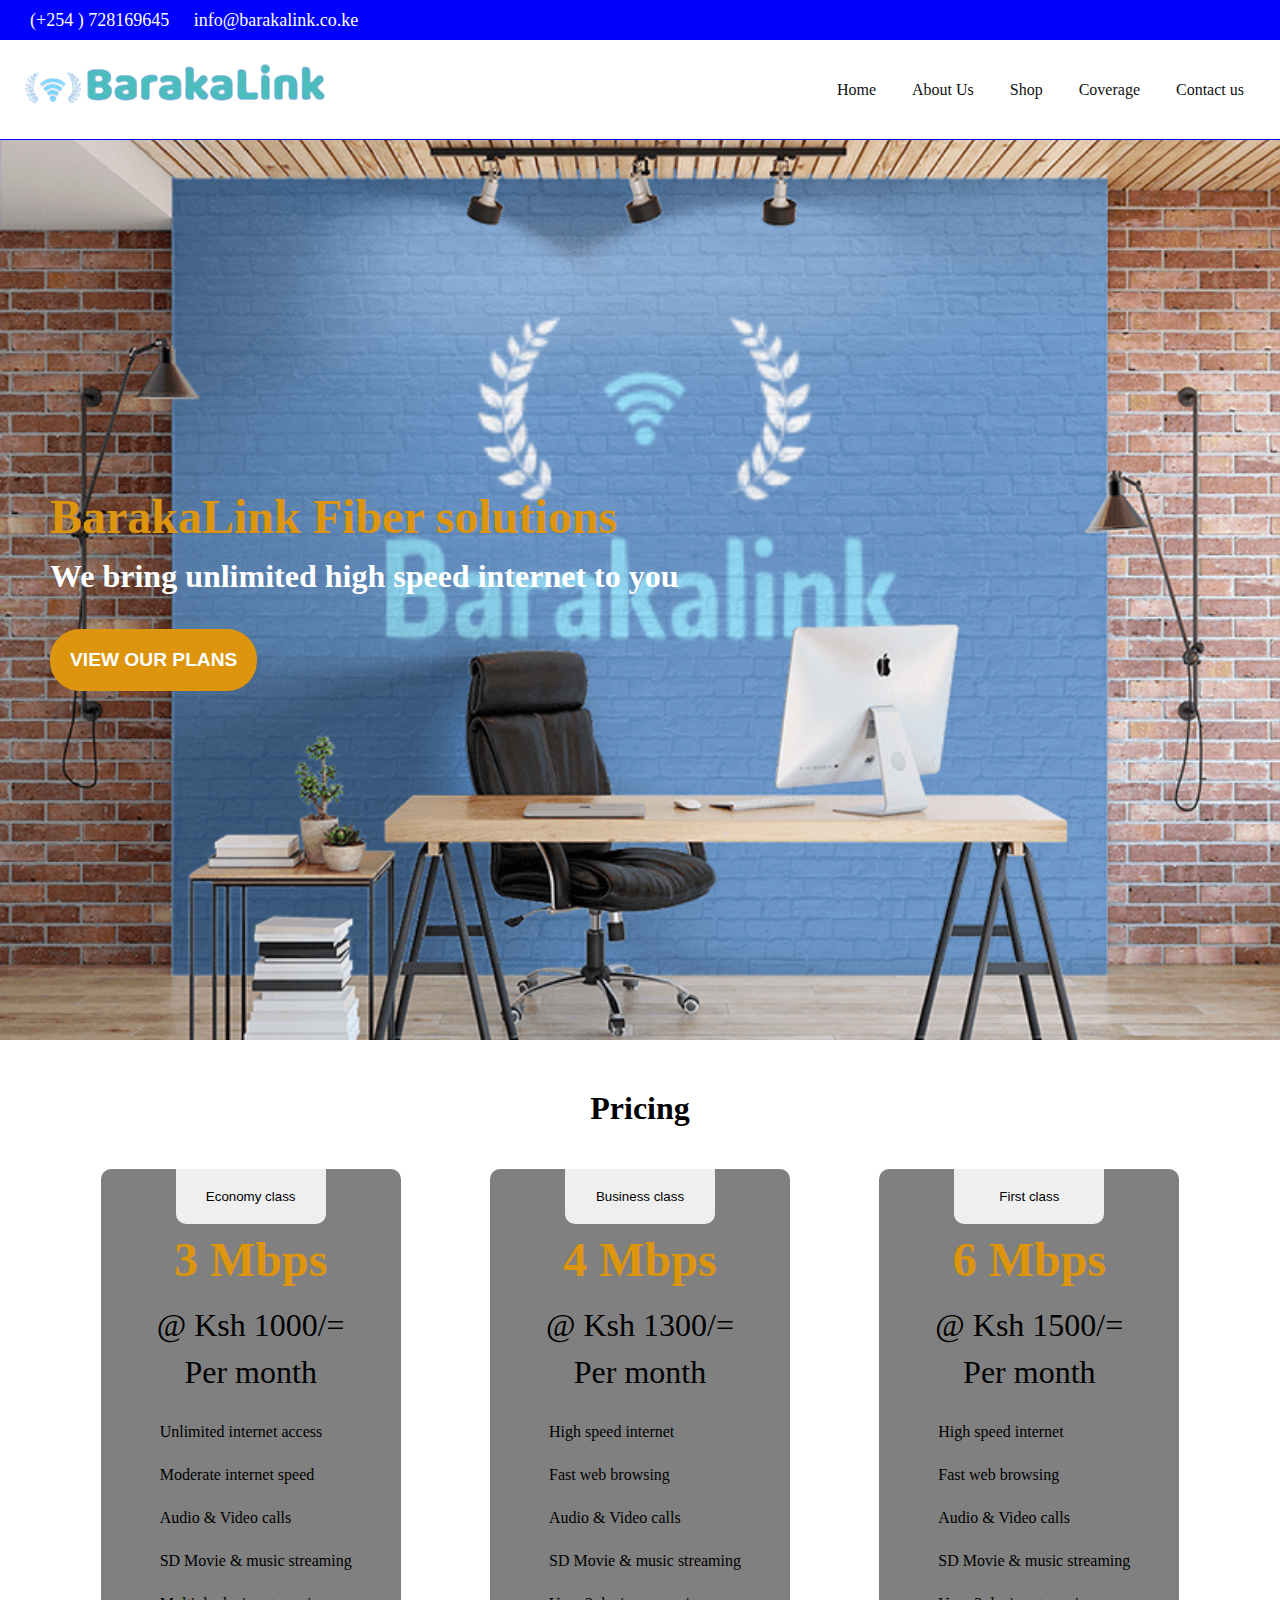
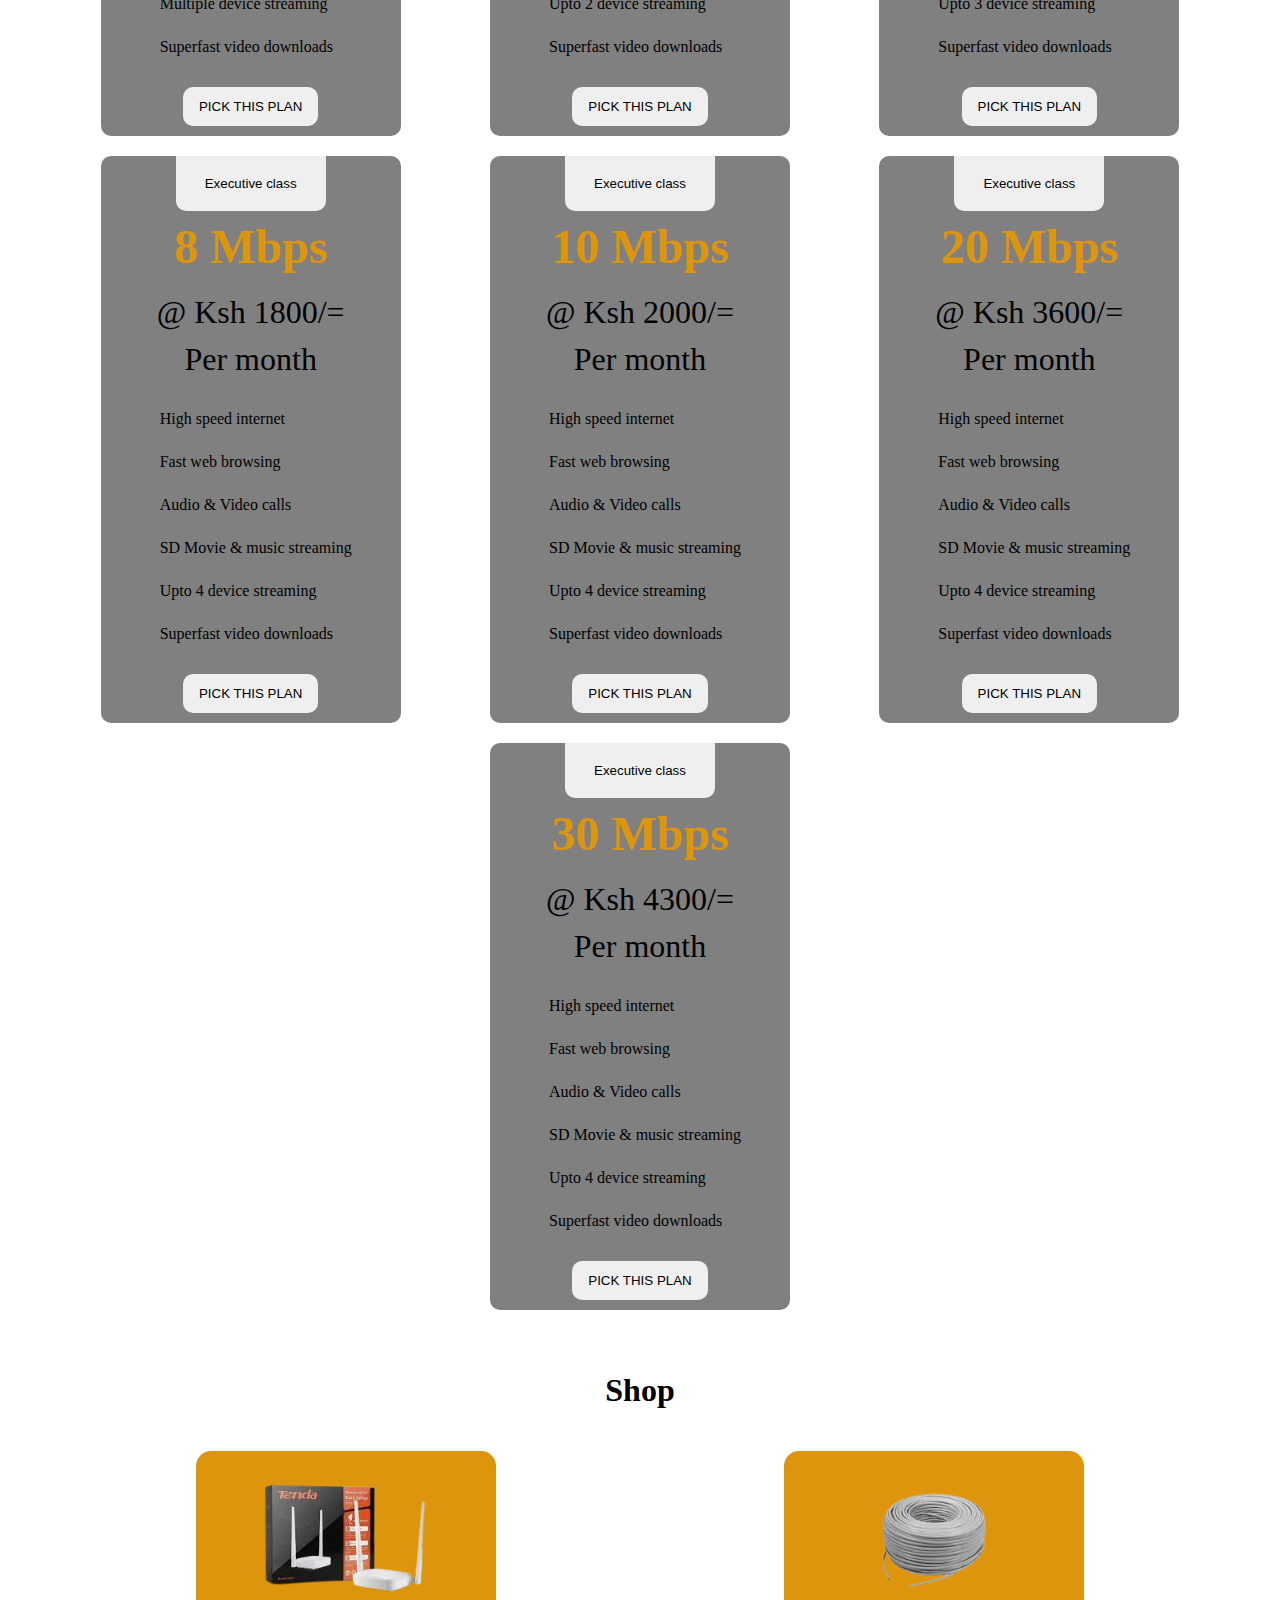
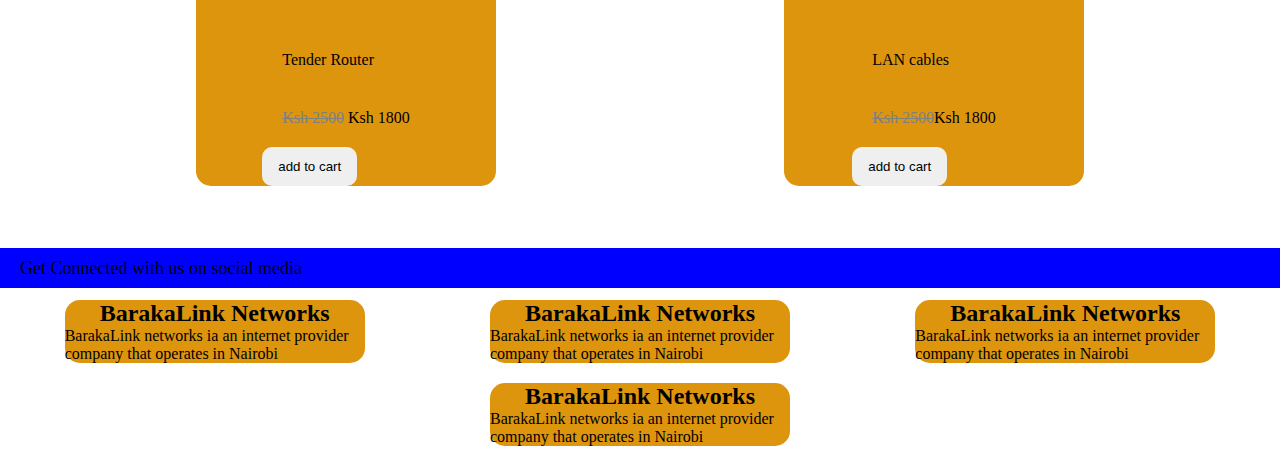
==== index.html @ 6cf46fde "homepage design" ====
<!DOCTYPE html>
<html>
<head>
	<meta charset="UTF-8">
	<meta name="viewport" content="width=device-width, initial-scale=1.0">
	<title>Home BarakaLink Networks ltd</title>
	<link rel="stylesheet" type="text/css" href="styles.css">
<link rel="stylesheet" href="https://cdnjs.cloudflare.com/ajax/libs/font-awesome/6.5.1/css/all.min.css" integrity="sha512-DTOQO9RWCH3ppGqcWaEA1BIZOC6xxalwEsw9c2QQeAIftl+Vegovlnee1c9QX4TctnWMn13TZye+giMm8e2LwA==" crossorigin="anonymous" referrerpolicy="no-referrer" />

<body>
	<div class="top-navbar">
		<div class="top-contact">
			<a href="#"><i class="fa-solid fa-phone"></i>  (+254 ) 728169645</a> 
			<a href="#"><i class="fa-regular fa-envelope"></i>  info@barakalink.co.ke</a>
		</div>
		<div class="top-social">
			<a href="#"><i class="fa-brands fa-facebook"></i></a> 
			<a href="#"><i class="fa-brands fa-tiktok"></i></a>
			<a href="#"><i class="fa-brands fa-x-twitter"></i></a>
		</div>
	</div>

	<div class="navbar">
		<div class="logo">
			<img src="images/logo.png" alt="logo">
		</div>

		<div class="nav-links">
			<a href="#">Home</a>
			<a href="#">About Us</a>
			<a href="#">Shop</a>
			<a href="#">Coverage</a>
			<a href="#">Contact us</a>
		</div>
		
	</div>

	<div class="header">
		<h1>BarakaLink Fiber solutions</h1>
		<h2>We bring unlimited high speed internet to you</h2>

		<button>VIEW OUR PLANS</button>
	</div>

<div class="pricing section">


		<h1>Pricing</h1>
	<div class="packages">
		<div class="package-card">
			<button class="price-button">Economy class</button>
			<div class="mbps">
				<h1>3 Mbps</h1>
				<p>@ Ksh 1000/=</p>
				<p>Per month</p>
			</div>
			<div class="description">
				<ul>
					<li><i class="fa-solid fa-check"></i> Unlimited internet access</li>
					<li><i class="fa-solid fa-check"></i> Moderate internet speed</li>
					<li><i class="fa-solid fa-check"></i> Audio & Video calls</li>
					<li><i class="fa-solid fa-check"></i> SD Movie & music streaming</li>
					<li><i class="fa-solid fa-xmark"></i> Multiple device streaming</li>
					<li><i class="fa-solid fa-xmark"></i> Superfast video downloads</li>
				</ul>
			</div>
			<button class="pick-plan">PICK THIS PLAN</button>
		</div>

		<div class="package-card">
			<button class="price-button">Business class</button>
			<div class="mbps">
				<h1>4 Mbps</h1>
				<p>@ Ksh 1300/=</p>
				<p>Per month</p>
			</div>
			<div class="description">
				<ul>
					<li><i class="fa-solid fa-check"></i> High speed internet</li>
					<li><i class="fa-solid fa-check"></i> Fast web browsing</li>
					<li><i class="fa-solid fa-check"></i> Audio & Video calls</li>
					<li><i class="fa-solid fa-check"></i> SD Movie & music streaming</li>
					<li><i class="fa-solid fa-check"></i> Upto 2 device streaming</li>
					<li><i class="fa-solid fa-check"></i> Superfast video downloads</li>
				</ul>
			</div>
			<button class="pick-plan">PICK THIS PLAN</button>
		</div>

		<div class="package-card">
			<button class="price-button">First class</button>
			<div class="mbps">
				<h1>6 Mbps</h1>
				<p>@ Ksh 1500/=</p>
				<p>Per month</p>
			</div>
			<div class="description">
				<ul>
					<li><i class="fa-solid fa-check"></i> High speed internet</li>
					<li><i class="fa-solid fa-check"></i> Fast web browsing</li>
					<li><i class="fa-solid fa-check"></i> Audio & Video calls</li>
					<li><i class="fa-solid fa-check"></i> SD Movie & music streaming</li>
					<li><i class="fa-solid fa-check"></i> Upto 3 device streaming</li>
					<li><i class="fa-solid fa-check"></i> Superfast video downloads</li>
				</ul>
			</div>
			<button class="pick-plan">PICK THIS PLAN</button>
		</div>

		<div class="package-card">
			<button class="price-button">Executive class</button>
			<div class="mbps">
				<h1>8 Mbps</h1>
				<p>@ Ksh 1800/=</p>
				<p>Per month</p>
			</div>
			<div class="description">
				<ul>
					<li><i class="fa-solid fa-check"></i> High speed internet</li>
					<li><i class="fa-solid fa-check"></i> Fast web browsing</li>
					<li><i class="fa-solid fa-check"></i> Audio & Video calls</li>
					<li><i class="fa-solid fa-check"></i> SD Movie & music streaming</li>
					<li><i class="fa-solid fa-check"></i> Upto 4 device streaming</li>
					<li><i class="fa-solid fa-check"></i> Superfast video downloads</li>
				</ul>
			</div>
			<button class="pick-plan">PICK THIS PLAN</button>
		</div>

		<div class="package-card">
			<button class="price-button">Executive class</button>
			<div class="mbps">
				<h1>10 Mbps</h1>
				<p>@ Ksh 2000/=</p>
				<p>Per month</p>
			</div>
			<div class="description">
				<ul>
					<li><i class="fa-solid fa-check"></i> High speed internet</li>
					<li><i class="fa-solid fa-check"></i> Fast web browsing</li>
					<li><i class="fa-solid fa-check"></i> Audio & Video calls</li>
					<li><i class="fa-solid fa-check"></i> SD Movie & music streaming</li>
					<li><i class="fa-solid fa-check"></i> Upto 4 device streaming</li>
					<li><i class="fa-solid fa-check"></i> Superfast video downloads</li>
				</ul>
			</div>
			<button class="pick-plan">PICK THIS PLAN</button>
		</div>
		<div class="package-card">
			<button class="price-button">Executive class</button>
			<div class="mbps">
				<h1>20 Mbps</h1>
				<p>@ Ksh 3600/=</p>
				<p>Per month</p>
			</div>
			<div class="description">
				<ul>
					<li><i class="fa-solid fa-check"></i> High speed internet</li>
					<li><i class="fa-solid fa-check"></i> Fast web browsing</li>
					<li><i class="fa-solid fa-check"></i> Audio & Video calls</li>
					<li><i class="fa-solid fa-check"></i> SD Movie & music streaming</li>
					<li><i class="fa-solid fa-check"></i> Upto 4 device streaming</li>
					<li><i class="fa-solid fa-check"></i> Superfast video downloads</li>
				</ul>
			</div>
			<button class="pick-plan">PICK THIS PLAN</button>
		</div>
		<div class="package-card">
			<button class="price-button">Executive class</button>
			<div class="mbps">
				<h1>30 Mbps</h1>
				<p>@ Ksh 4300/=</p>
				<p>Per month</p>
			</div>
			<div class="description">
				<ul>
					<li><i class="fa-solid fa-check"></i> High speed internet</li>
					<li><i class="fa-solid fa-check"></i> Fast web browsing</li>
					<li><i class="fa-solid fa-check"></i> Audio & Video calls</li>
					<li><i class="fa-solid fa-check"></i> SD Movie & music streaming</li>
					<li><i class="fa-solid fa-check"></i> Upto 4 device streaming</li>
					<li><i class="fa-solid fa-check"></i> Superfast video downloads</li>
				</ul>
			</div>
			<button class="pick-plan">PICK THIS PLAN</button>
		</div>
		

	</div>
</div>



<div class="section">
	<h1>Shop</h1>

	<div class="store">
		
		<div class="store-card">
			<img src="images/tender.png" alt="router">
			<div class="description">
				<p>Tender Router</p>
				<p><del>Ksh 2500</del>  Ksh 1800</p>
				<button>add to cart</button>
			</div>
		</div>
		
		<div class="store-card">
			<img src="images/cables.png" alt="router">
			<div class="description">
				<p>LAN cables</p>
				<p><del>Ksh 2500</del>Ksh 1800</p>
				<button>add to cart</button>
			</div>
		</div>
		
		
	</div>
</div>
	
	<footer>
		<div class="top-navbar">
			<div class="top-contact">
				<p>Get Connected with us on social media</p>
				
			</div>
			<div class="top-social">
				<a href="#"><i class="fa-brands fa-facebook"></i></a> 
				<a href="#"><i class="fa-brands fa-tiktok"></i></a>
				<a href="#"><i class="fa-brands fa-x-twitter"></i></a>
			</div>
		</div>

		<div class="footer-content">
			<div class="footer-items">
				<h2>BarakaLink Networks</h2>
				<p>BarakaLink networks ia an internet provider company that operates in Nairobi</p>
			</div>
			<div class="footer-items">
				<h2>BarakaLink Networks</h2>
				<p>BarakaLink networks ia an internet provider company that operates in Nairobi</p>
			</div>
			<div class="footer-items">
				<h2>BarakaLink Networks</h2>
				<p>BarakaLink networks ia an internet provider company that operates in Nairobi</p>
			</div>
			<div class="footer-items">
				<h2>BarakaLink Networks</h2>
				<p>BarakaLink networks ia an internet provider company that operates in Nairobi</p>
			</div>
		</div>
	</footer>
</body>
</html>
---- styles.css ----
*{
	padding: 0;
	margin: 0;
	box-sizing: border-box;
}
:root {
	--primary-color: blue;
	--secondary-color: rgb(221, 149, 14);
	--white-color: #fff;
	--gray-color: gray;
	--black-color: #111;
}
.body{
	background-color: var(--white-color);
	color: var(--black-color);
	width: 100vw;
	height: 100vh;
}
ul li{
	list-style: none;
}
a{
	text-decoration: none;
}
.top-navbar{
	height: 40px;
	display: flex;
	justify-content: space-between;
	align-content: center;
	flex-flow: row wrap;
	background-color: var(--primary-color);
	padding: 16px 20px;
	font-size: 18px;
}
.top-navbar .top-contact a, .top-navbar .top-social a{
	color: #fff;
	padding: 12px 10px;
	text-decoration: none;

}
.navbar{
	display: flex;
	justify-content: space-between;
	align-items: center;
	flex-flow: row wrap;
	height: 100px;
	padding: 16px 20px;
	border-bottom: 1px solid var(--primary-color);
}

.navbar a{
	text-decoration: none;
	padding: 12px 16px;
	color: #111;
}
.navbar a:hover{
	color: blue;
}

.header{
	height: 100vh;
	background-image: url('images/meet.png');
	background-position: center;
	background-repeat: no-repeat;
	background-size: cover;
	background-color: blue;
	display: flex;
	flex-direction: column;
	gap: 14px;
	padding: 50px;
	justify-content: center;
}
.header h1{
	color: var(--secondary-color);
	font-size: 3em;
}
.header h2{
	color: var(--white-color);
	font-size: 2em;
	padding-bottom: 20px; 
}
.header button{
	border: none;
	background-color: var(--secondary-color);
	padding: 20px;
	border-radius: 30px;
	font-size: 1.2em;
	font-weight: bold;
	color: var(--white-color);
	cursor: pointer;
	width: fit-content;
}
.section{
	margin: 50px;
}
.section h1{
	text-align: center;
	padding-bottom: 30px;
}
.packages{
	display: flex;
	justify-content: space-around;
	align-items: center;
	gap:20px;
	padding: 12px 16px;
	flex-flow: row wrap;
}
.package-card{
	width: 300px;
	height: auto;
	background-color: gray;
	display: flex;
	flex-direction: column;
	align-items: center;
	justify-content: space-between;
	padding-bottom: 10px;
	align-self: stretch;
	border-radius: 10px;
	
}
.package-card button.price-button{
	border: none;
	padding: 20px;
	width: 150px;
	border-bottom-left-radius: 10px;
	border-bottom-right-radius: 10px;
}
.package-card .mbps{
	padding: 8px 10px;
	text-align: center;
}
.package-card .mbps h1{
	font-size: 3em;
	padding-bottom: 20px;
	color: var(--secondary-color);
}
.package-card .mbps p{
	font-size: 2em;
	padding-bottom: 10px;
}
.package-card .description{
	padding: 10px 12px;
}
.package-card .description li{
	padding-bottom: 20px;
}
.package-card .description li i{
	padding-right: 10px;
	color: green;
	font-weight: bold;
	font-size: 20px;
}
.package-card .description li i.fa-xmark{
	color:red;
}
.package-card button.pick-plan{
	border: none;
	border-radius: 10px;
	padding: 12px 16px;
	cursor: pointer;
}
.store{ 
	display: flex;
	align-items: center;
	justify-content: space-around;
	flex-wrap: wrap;
	gap: 20px;
	padding: 12px;
}

.store-card{ 
display: flex;
	flex-direction: column;
	align-items: center;
	justify-content: space-between;
	height: auto;
	align-self: stretch;
	width: 300px;
	background-color: var(--secondary-color);
	border-radius: 15px;
}
.footer-items{
	display: flex;
	flex-direction: column;
	align-items: center;
	justify-content: space-between;
	height: auto;
	align-self: stretch;
	width: 300px;
	background-color: var(--secondary-color);
	border-radius: 15px;
}
.store-card img{
	height: 180px;
	width: 300px;
	object-fit: contain;
	border-top-left-radius: 15px;
	border-top-right-radius: 15px;
}
.store-card button{
	border: none;
	padding: 12px 16px;
	cursor: pointer;
	border-radius: 10px;
}
.store-card p{
	padding: 20px;
}
.store-card del{
	color: var(--gray-color);
}
.footer-content{
	display: flex;
	align-items: center;
	justify-content: space-around;
	flex-wrap: wrap;
	gap: 20px;
	padding: 12px;
}
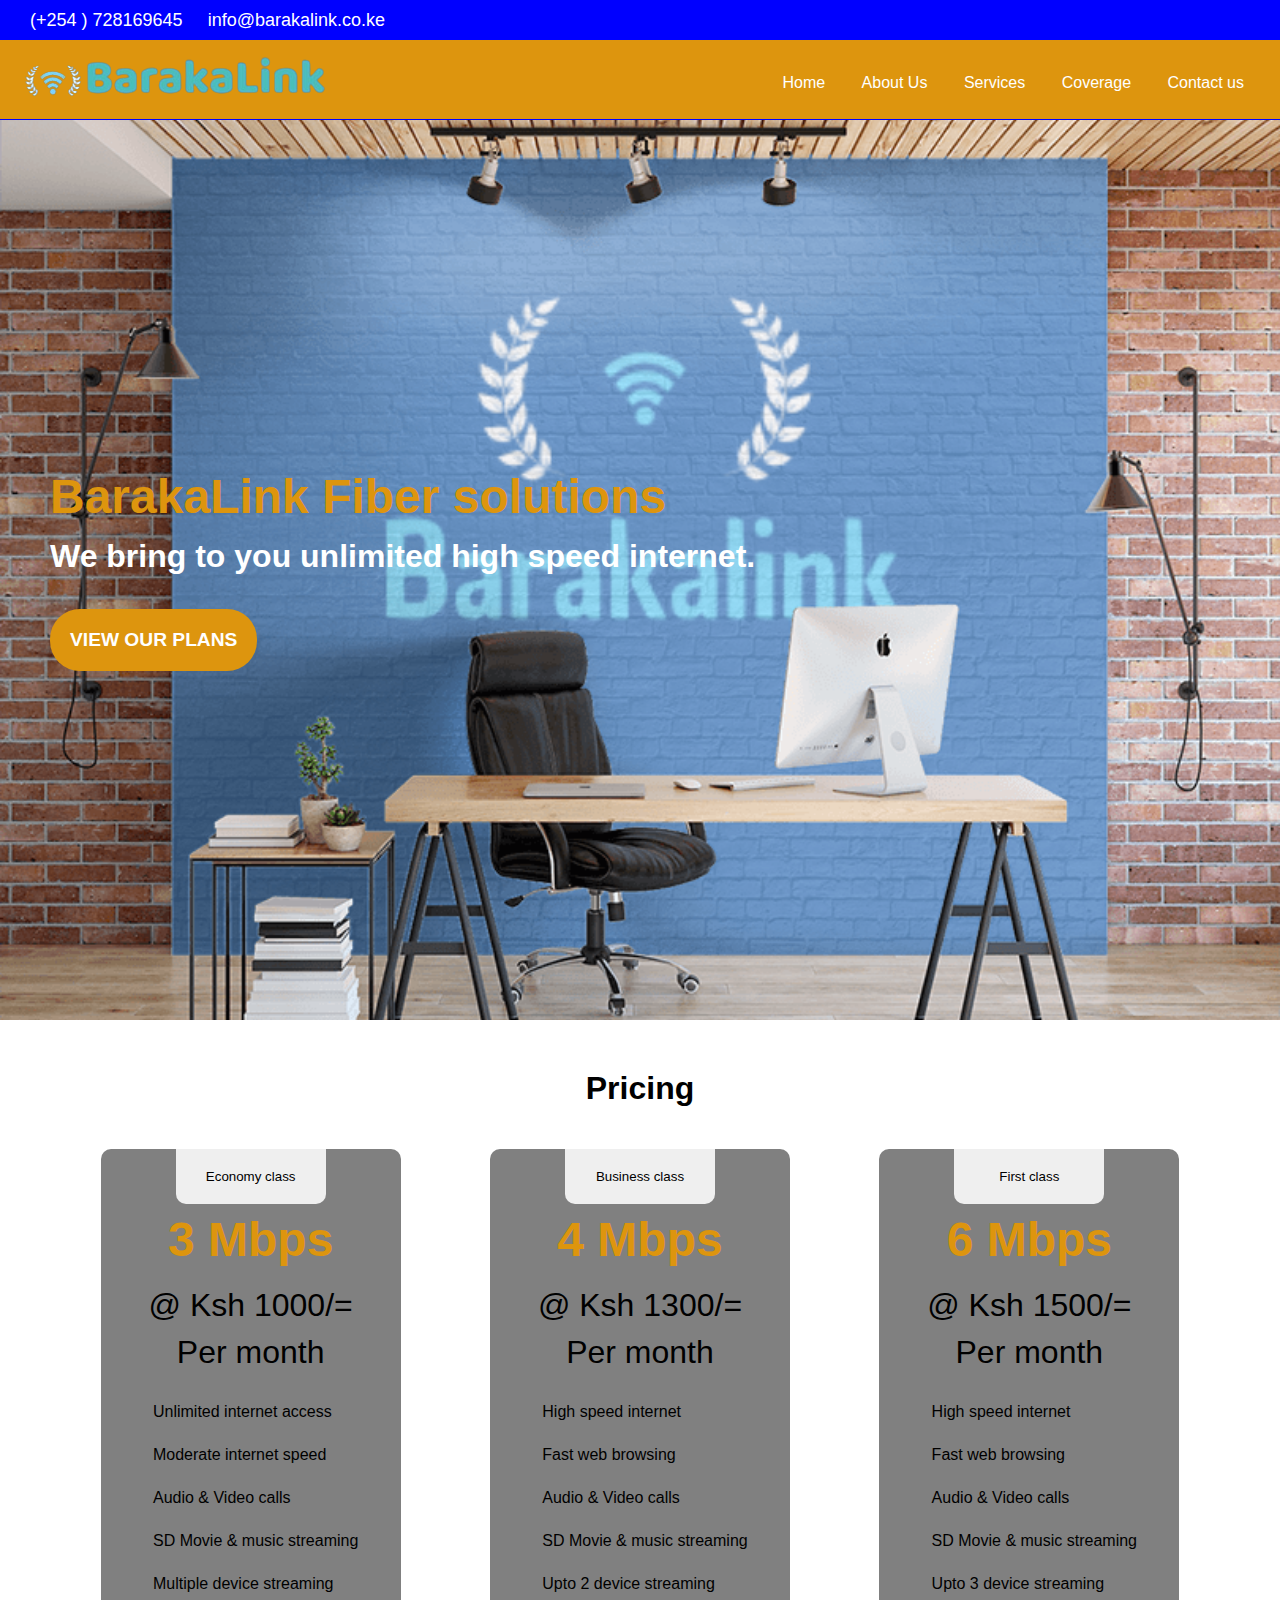
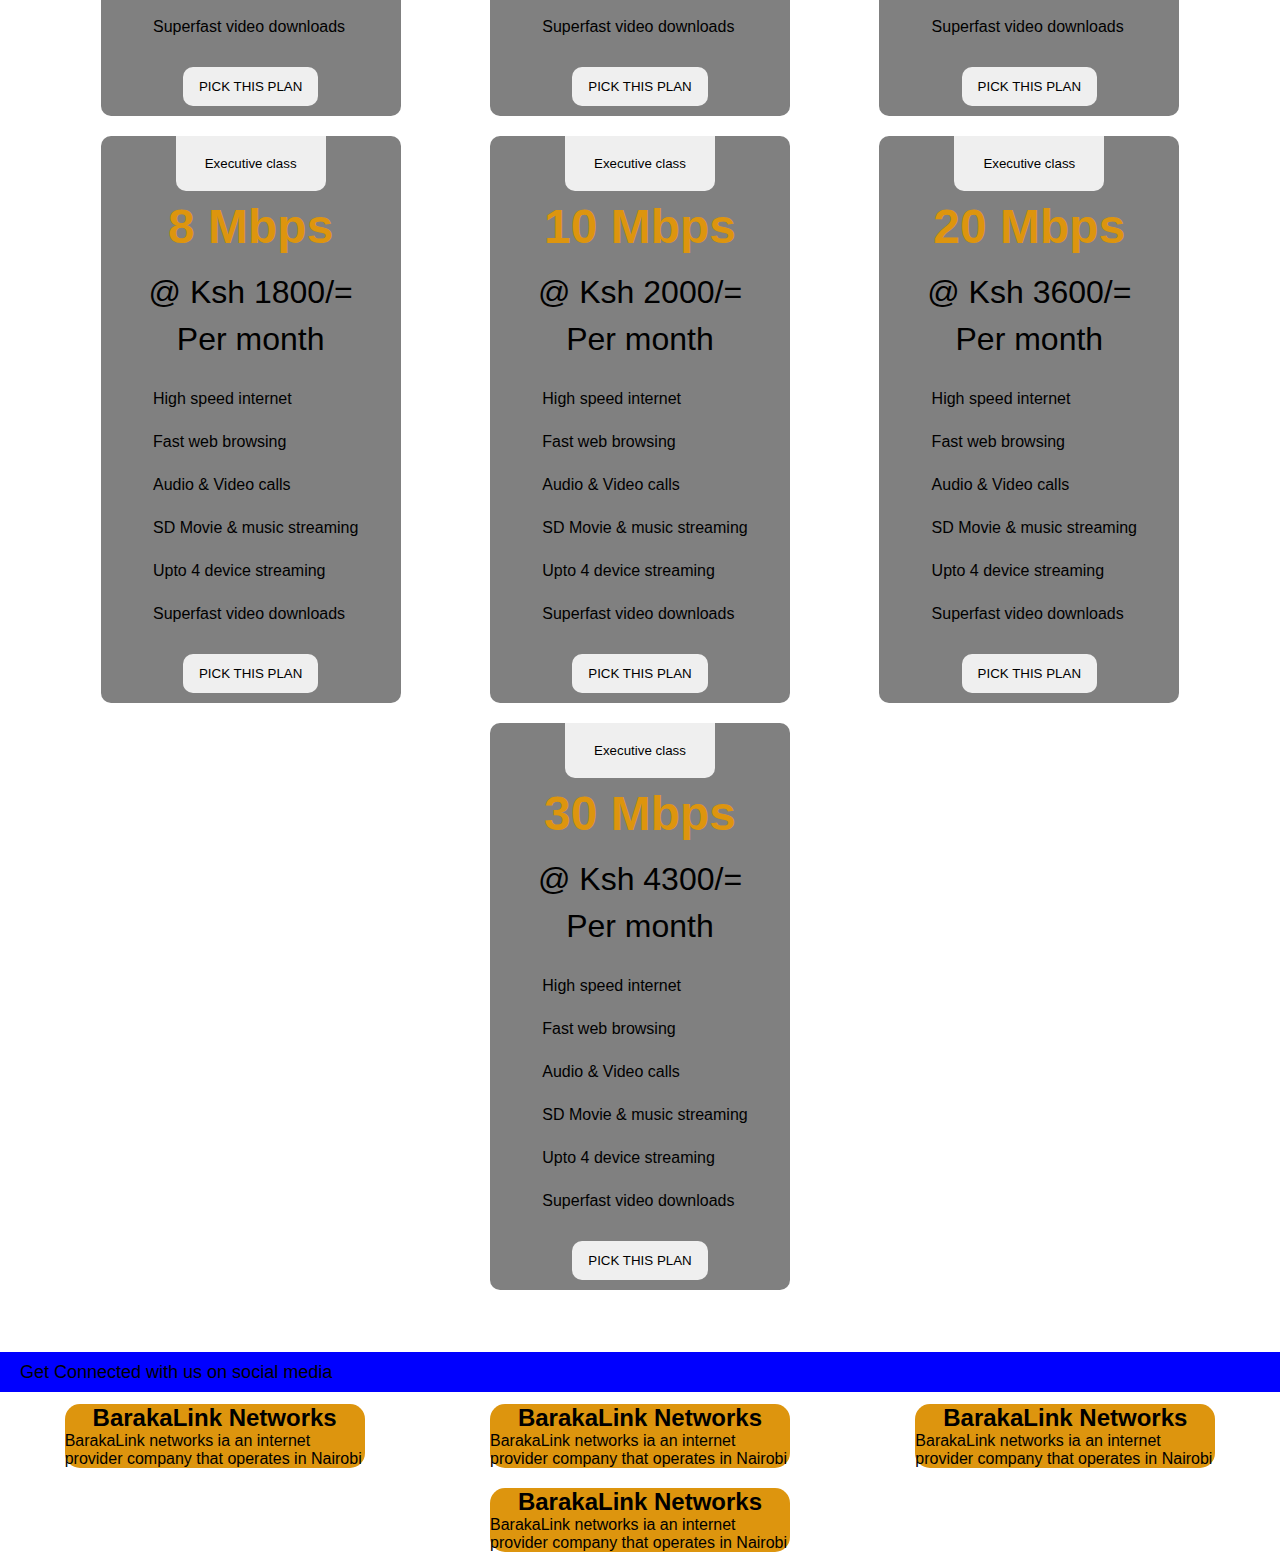
==== commit 2ba63c5c: "making the site responsive" ====
--- a/index.html
+++ b/index.html
@@ -20,24 +20,37 @@
 		</div>
 	</div>
 
-	<div class="navbar">
-		<div class="logo">
-			<img src="images/logo.png" alt="logo">
-		</div>
-
-		<div class="nav-links">
+	<header>
+		<div class="navbar">
+			<div class="logo">
+				<img src="images/logo.png" alt="logo">
+			</div>
+
+			<div class="nav-links">
+				<a href="hero">Home</a>
+				<a href="about">About Us</a>
+				<a href="services">Services</a>
+				<a href="coverage">Coverage</a>
+				<a href="contact">Contact us</a>
+			</div>
+			<div class="toggle-btn">
+				<i class="fa-solid fa-bars"></i>
+			</div>
+		</div>
+
+		<div class="dropdown-menu">
 			<a href="#">Home</a>
 			<a href="#">About Us</a>
-			<a href="#">Shop</a>
+			<a href="#">Services</a>
 			<a href="#">Coverage</a>
 			<a href="#">Contact us</a>
 		</div>
 		
-	</div>
-
-	<div class="header">
+</header>
+
+	<div class="home-hero">
 		<h1>BarakaLink Fiber solutions</h1>
-		<h2>We bring unlimited high speed internet to you</h2>
+		<h2>We bring to you unlimited high speed internet. </h2>
 
 		<button>VIEW OUR PLANS</button>
 	</div>
@@ -190,33 +203,6 @@
 </div>
 
 
-
-<div class="section">
-	<h1>Shop</h1>
-
-	<div class="store">
-		
-		<div class="store-card">
-			<img src="images/tender.png" alt="router">
-			<div class="description">
-				<p>Tender Router</p>
-				<p><del>Ksh 2500</del>  Ksh 1800</p>
-				<button>add to cart</button>
-			</div>
-		</div>
-		
-		<div class="store-card">
-			<img src="images/cables.png" alt="router">
-			<div class="description">
-				<p>LAN cables</p>
-				<p><del>Ksh 2500</del>Ksh 1800</p>
-				<button>add to cart</button>
-			</div>
-		</div>
-		
-		
-	</div>
-</div>
 	
 	<footer>
 		<div class="top-navbar">
@@ -250,5 +236,24 @@
 			</div>
 		</div>
 	</footer>
+
+
+	<script>
+		const toggleBtn = document.querySelector('.toggle-btn')
+		const toggleBtnIcon = document.querySelector('.toggle-btn i')
+		const dropDownMenu = document.querySelector('.dropdown-menu')
+
+
+		toggleBtn.onclick = function (){
+			dropDownMenu.classList.toggle('open')
+			const isOpen = dropDownMenu.classList.contains('open')
+
+			toggleBtnIcon.classList = isOpen
+			? 'fa-solid fa-xmark'
+			: 'fa-solid fa-bars'
+
+		}
+
+	</script>
 </body>
 </html>--- a/styles.css
+++ b/styles.css
@@ -2,6 +2,7 @@
 	padding: 0;
 	margin: 0;
 	box-sizing: border-box;
+	font-family: 'open sans', sans-serif;
 }
 :root {
 	--primary-color: blue;
@@ -35,29 +36,62 @@
 .top-navbar .top-contact a, .top-navbar .top-social a{
 	color: #fff;
 	padding: 12px 10px;
-	text-decoration: none;
-
+
+}
+header{
+	position: relative;
 }
 .navbar{
 	display: flex;
 	justify-content: space-between;
 	align-items: center;
 	flex-flow: row wrap;
-	height: 100px;
+	height: 80px;
 	padding: 16px 20px;
 	border-bottom: 1px solid var(--primary-color);
+	background-color: var(--secondary-color);
+	position: sticky;
+	top: 0;
 }
 
 .navbar a{
-	text-decoration: none;
 	padding: 12px 16px;
-	color: #111;
+	color: var(--white-color);
 }
 .navbar a:hover{
 	color: blue;
 }
-
-.header{
+.navbar .toggle-btn{
+	color: #fff;
+	cursor: pointer;
+	font-size: 1.5rem;
+	display: none;
+}
+.dropdown-menu{
+	display: none;
+	position: absolute;
+	right: 2rem;
+	top: 80px;
+	height: 0;
+	width: 300px;
+	background: rgba(255, 255, 255, 0.1);
+	backdrop-filter: blur(15px);
+	border-radius: 18px;
+	overflow: hidden;
+	transition: height .2s cubic-bezier(0.19, 1, 0.22, 1);
+}
+.dropdown-menu.open{
+	height: 240px;
+}
+.dropdown-menu a{
+	padding: 0.7rem;
+	display: flex;
+	align-items: center;
+	justify-content: center;
+	color: var(--white-color);
+
+}
+.home-hero{
 	height: 100vh;
 	background-image: url('images/meet.png');
 	background-position: center;
@@ -70,16 +104,16 @@
 	padding: 50px;
 	justify-content: center;
 }
-.header h1{
+.home-hero h1{
 	color: var(--secondary-color);
 	font-size: 3em;
 }
-.header h2{
+.home-hero h2{
 	color: var(--white-color);
 	font-size: 2em;
 	padding-bottom: 20px; 
 }
-.header button{
+.home-hero button{
 	border: none;
 	background-color: var(--secondary-color);
 	padding: 20px;
@@ -89,6 +123,11 @@
 	color: var(--white-color);
 	cursor: pointer;
 	width: fit-content;
+	transition:scale 0.2 ease;
+}
+.home-hero button:hover{
+	scale:1.05;
+	
 }
 .section{
 	margin: 50px;
@@ -159,17 +198,10 @@
 	padding: 12px 16px;
 	cursor: pointer;
 }
-.store{ 
-	display: flex;
-	align-items: center;
-	justify-content: space-around;
-	flex-wrap: wrap;
-	gap: 20px;
-	padding: 12px;
-}
-
-.store-card{ 
-display: flex;
+
+
+.footer-items{
+	display: flex;
 	flex-direction: column;
 	align-items: center;
 	justify-content: space-between;
@@ -179,36 +211,7 @@
 	background-color: var(--secondary-color);
 	border-radius: 15px;
 }
-.footer-items{
-	display: flex;
-	flex-direction: column;
-	align-items: center;
-	justify-content: space-between;
-	height: auto;
-	align-self: stretch;
-	width: 300px;
-	background-color: var(--secondary-color);
-	border-radius: 15px;
-}
-.store-card img{
-	height: 180px;
-	width: 300px;
-	object-fit: contain;
-	border-top-left-radius: 15px;
-	border-top-right-radius: 15px;
-}
-.store-card button{
-	border: none;
-	padding: 12px 16px;
-	cursor: pointer;
-	border-radius: 10px;
-}
-.store-card p{
-	padding: 20px;
-}
-.store-card del{
-	color: var(--gray-color);
-}
+
 .footer-content{
 	display: flex;
 	align-items: center;
@@ -216,4 +219,23 @@
 	flex-wrap: wrap;
 	gap: 20px;
 	padding: 12px;
+}
+
+@media screen and (max-width: 992px){
+	.navbar .nav-links, .top-navbar{
+		display: none;
+	}
+	.navbar .toggle-btn{
+		display: block;
+	}
+	.dropdown-menu{
+		display: block;
+	}
+	
+}
+@media screen and (max-width: 576px){
+	.dropdown-menu{
+		left: 2rem;
+		width: unset;
+	}
 }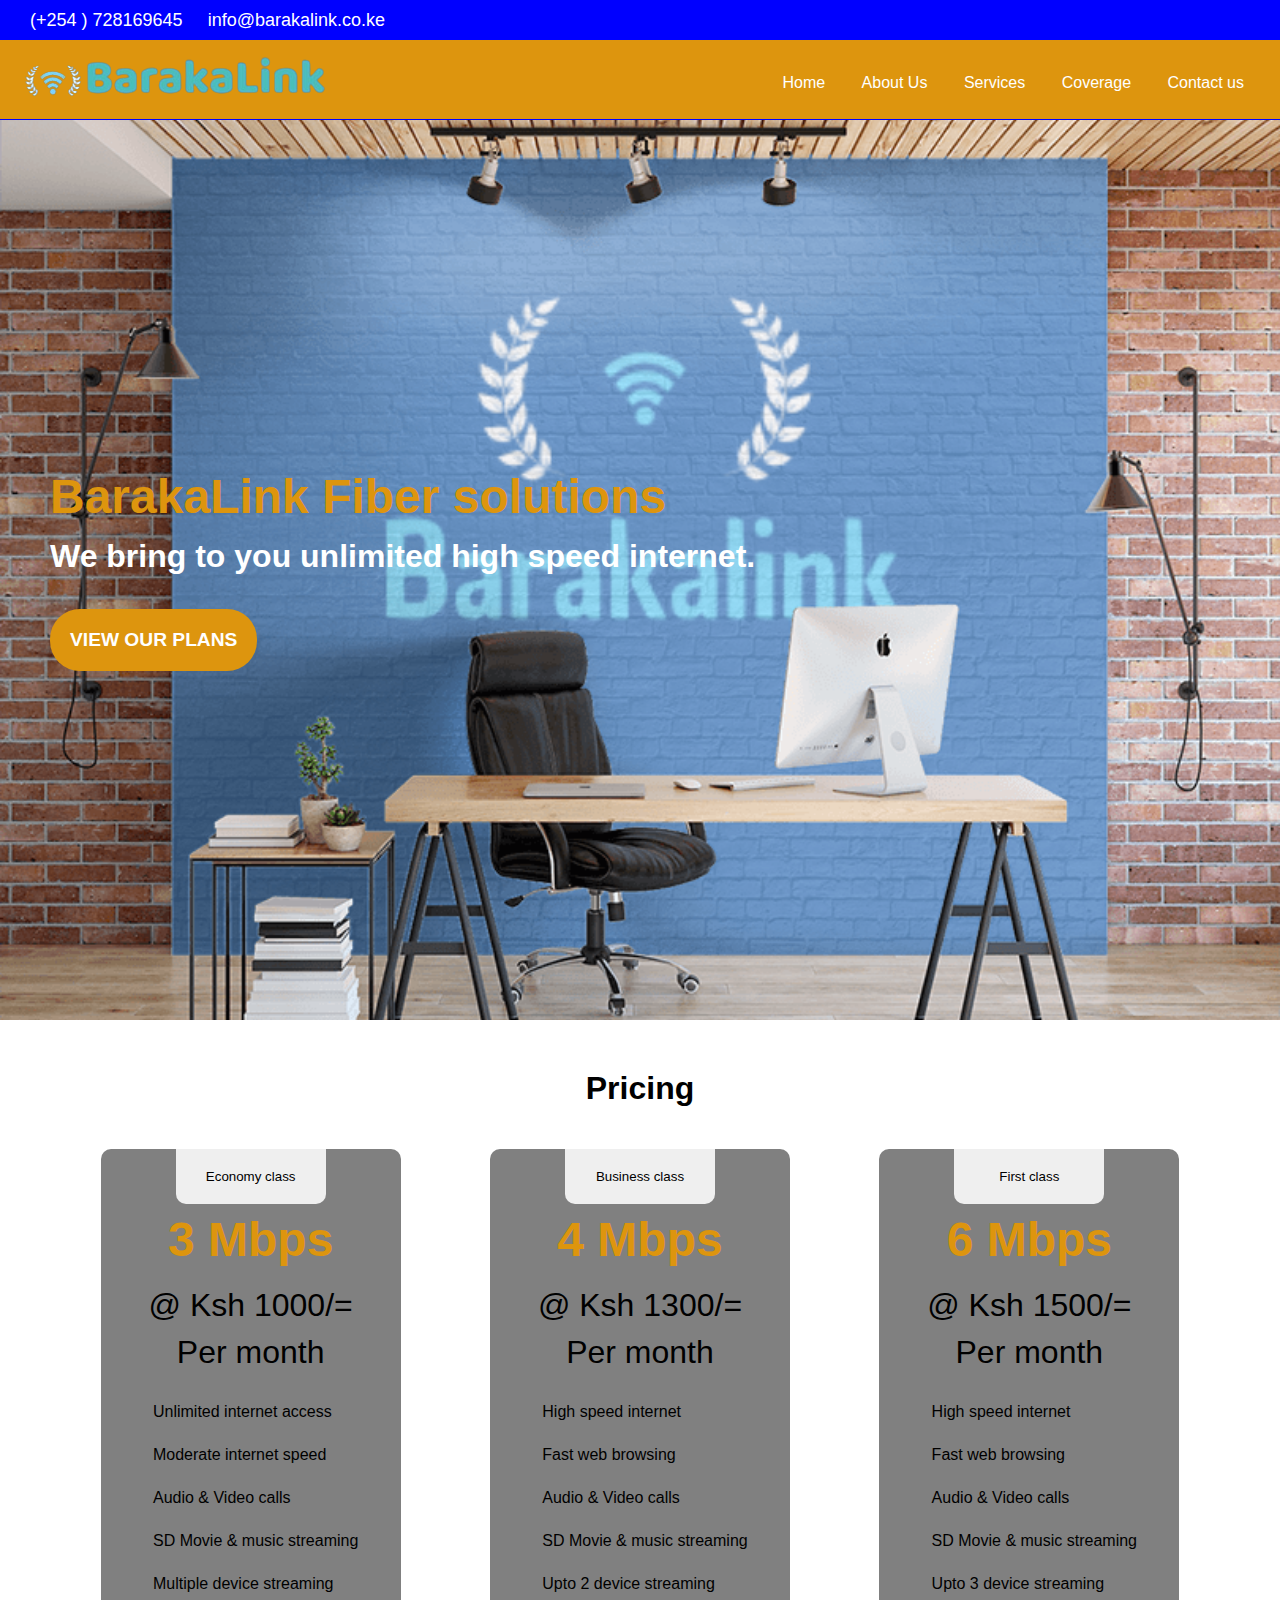
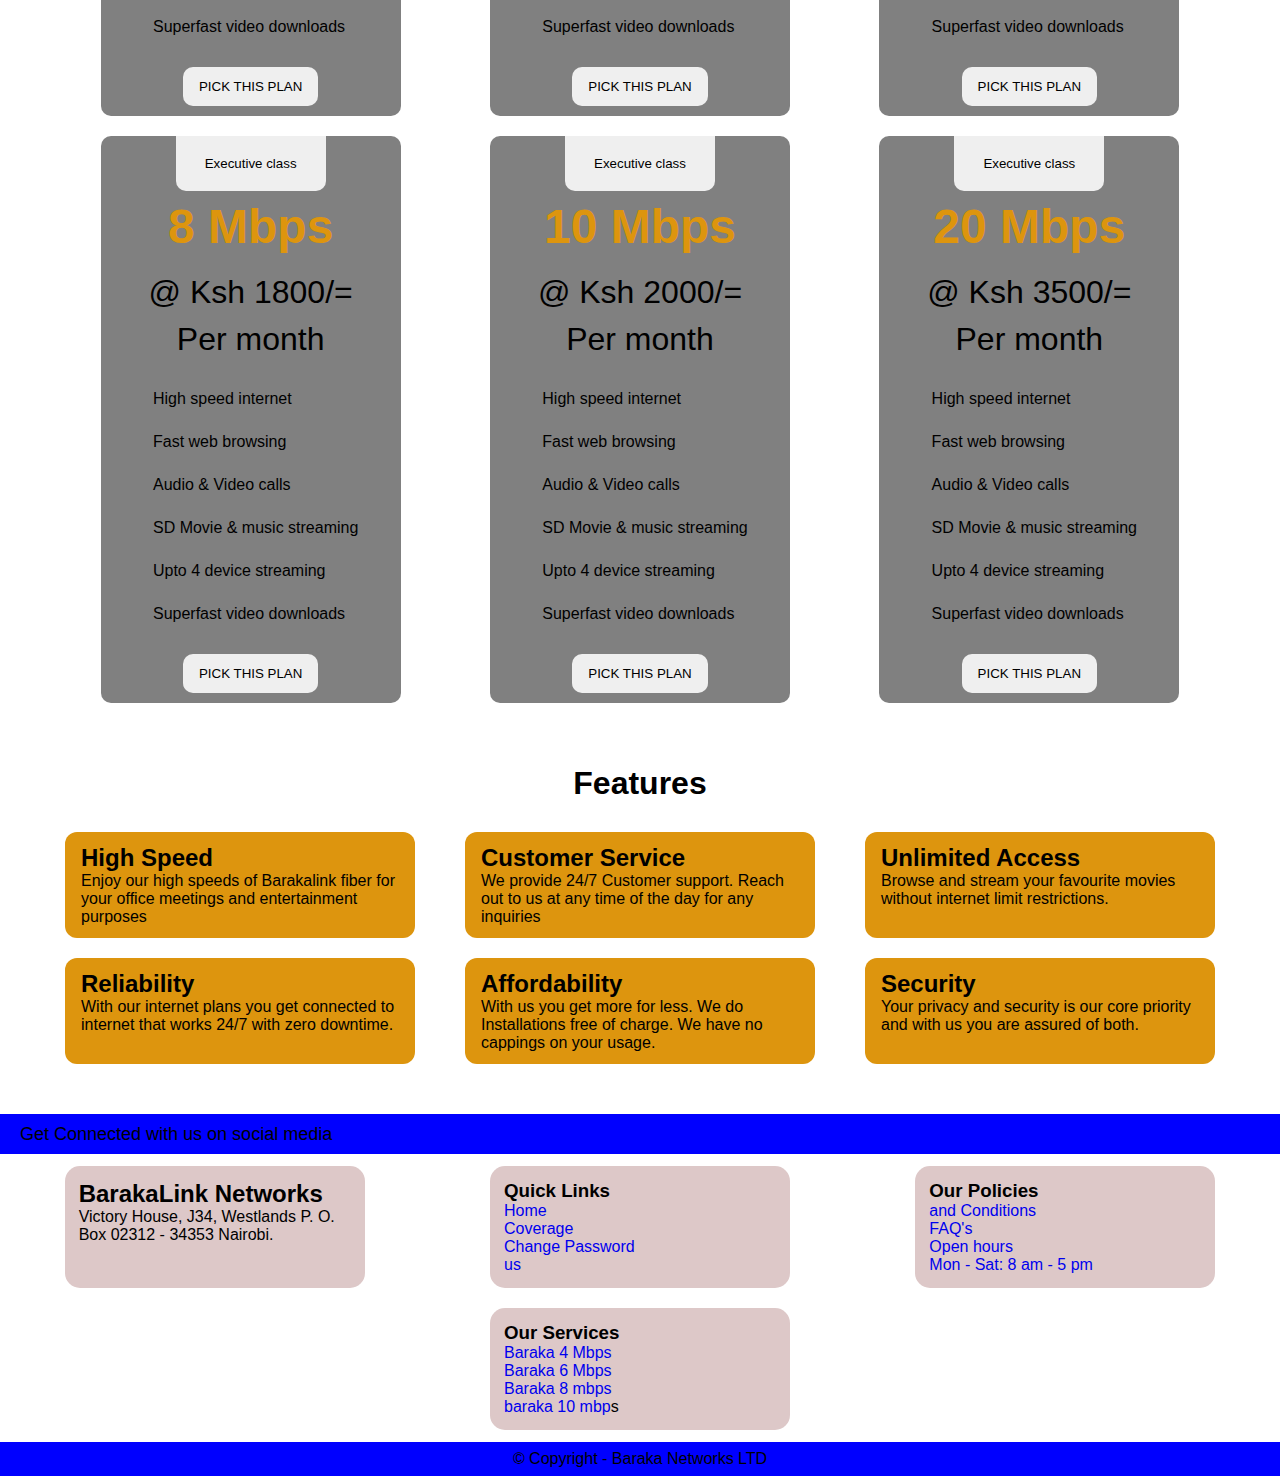
==== commit 990e1ef5: "add features section" ====
--- a/index.html
+++ b/index.html
@@ -163,7 +163,7 @@
 			<button class="price-button">Executive class</button>
 			<div class="mbps">
 				<h1>20 Mbps</h1>
-				<p>@ Ksh 3600/=</p>
+				<p>@ Ksh 3500/=</p>
 				<p>Per month</p>
 			</div>
 			<div class="description">
@@ -178,30 +178,44 @@
 			</div>
 			<button class="pick-plan">PICK THIS PLAN</button>
 		</div>
-		<div class="package-card">
-			<button class="price-button">Executive class</button>
-			<div class="mbps">
-				<h1>30 Mbps</h1>
-				<p>@ Ksh 4300/=</p>
-				<p>Per month</p>
-			</div>
-			<div class="description">
-				<ul>
-					<li><i class="fa-solid fa-check"></i> High speed internet</li>
-					<li><i class="fa-solid fa-check"></i> Fast web browsing</li>
-					<li><i class="fa-solid fa-check"></i> Audio & Video calls</li>
-					<li><i class="fa-solid fa-check"></i> SD Movie & music streaming</li>
-					<li><i class="fa-solid fa-check"></i> Upto 4 device streaming</li>
-					<li><i class="fa-solid fa-check"></i> Superfast video downloads</li>
-				</ul>
-			</div>
-			<button class="pick-plan">PICK THIS PLAN</button>
-		</div>
 		
+		
 
 	</div>
 </div>
 
+<div class="features section">
+	<h1>Features</h1>
+	<div class="feature-item">
+		<div class="feature-card">
+			<h2><i class="fa-solid fa-rocket"></i> High Speed</h2>
+			<p>Enjoy our high speeds of Barakalink fiber for your office meetings and entertainment purposes</p>
+		</div>
+		<div class="feature-card">
+			<h2><i class="fa-regular fa-handshake"></i> Customer Service</h2>
+			<p>We provide 24/7 Customer support. Reach out to us at any time of the day for any inquiries</p>
+		</div>
+		<div class="feature-card">
+			<h2><i class="fa-solid fa-infinity"></i> Unlimited Access</h2>
+			<p>Browse and stream your favourite movies without internet limit restrictions.</p>
+		</div>
+		<div class="feature-card">
+			<h2> <i class="fa-regular fa-circle-check"></i> Reliability</h2>
+			<p>With our internet plans you get connected to internet that works 24/7 with zero downtime.</p>
+		</div>
+		<div class="feature-card">
+			<h2><i class="fa-solid fa-sack-dollar"></i> Affordability</h2>
+			<p>With us you get more for less. We do Installations free of charge. We have no cappings on your usage.</p>
+		</div>
+		<div class="feature-card">
+			<h2><i class="fa-solid fa-user-lock"></i> Security</h2>
+			<p>Your privacy and security is our core priority and with us you are assured of both.</p>
+		</div>
+	</div>
+</div>
+<div class="testimonial">
+	
+</div>
 
 	
 	<footer>
@@ -220,20 +234,41 @@
 		<div class="footer-content">
 			<div class="footer-items">
 				<h2>BarakaLink Networks</h2>
-				<p>BarakaLink networks ia an internet provider company that operates in Nairobi</p>
-			</div>
-			<div class="footer-items">
-				<h2>BarakaLink Networks</h2>
-				<p>BarakaLink networks ia an internet provider company that operates in Nairobi</p>
-			</div>
-			<div class="footer-items">
-				<h2>BarakaLink Networks</h2>
-				<p>BarakaLink networks ia an internet provider company that operates in Nairobi</p>
-			</div>
-			<div class="footer-items">
-				<h2>BarakaLink Networks</h2>
-				<p>BarakaLink networks ia an internet provider company that operates in Nairobi</p>
-			</div>
+				<p>Victory House, J34, Westlands P. O. Box 02312 - 34353 Nairobi.</p>
+				
+			</div>
+
+			<div class="footer-items">
+				<h3>Quick Links</h3>
+				<ul>
+					<li><a href="#">Home</a></li>
+					<li><a href="#">Coverage</a></li>
+					<li><a href="#">Change Password</a></li>
+					<li><a href="#"> us</a></li>
+				</ul>
+			</div>
+			<div class="footer-items">
+				<h3>Our Policies</h3>
+				<ul>
+					<li><a href="#"> and Conditions</a></li>
+					<li><a href="#">FAQ's</a></li>
+					<li><a href="#">Open hours</a></li>
+					<li><a href="#">Mon - Sat: 8 am - 5 pm</a></li>
+				</ul>
+			</div>
+			<div class="footer-items">
+				<h3>Our Services</h3>
+				<ul>
+					<li><a href="#">Baraka 4 Mbps</a></li>
+					<li><a href="#">Baraka 6 Mbps</a></li>
+					<li><a href="#">Baraka 8 mbps</a> <li>
+					<li><a href="#">baraka 10 mbp</a>s</li>
+				</ul>
+			</div>
+			
+		</div>
+		<div class="copyright">
+			<p>© Copyright - Baraka Networks LTD</p>
 		</div>
 	</footer>
 
--- a/styles.css
+++ b/styles.css
@@ -8,7 +8,7 @@
 	--primary-color: blue;
 	--secondary-color: rgb(221, 149, 14);
 	--white-color: #fff;
-	--gray-color: gray;
+	--gray-color: rgb(221, 200, 200);
 	--black-color: #111;
 }
 .body{
@@ -198,20 +198,20 @@
 	padding: 12px 16px;
 	cursor: pointer;
 }
-
-
-.footer-items{
-	display: flex;
-	flex-direction: column;
-	align-items: center;
-	justify-content: space-between;
-	height: auto;
+.feature-item{
+	display: flex;
+	justify-content: space-around;
+	flex-wrap: wrap;
+	align-items: center;
+	gap: 20px;
+}
+.feature-card{
+	width: 350px;
+	padding: 12px 16px;
+	background-color: var(--secondary-color);
+	border-radius: 12px;
 	align-self: stretch;
-	width: 300px;
-	background-color: var(--secondary-color);
-	border-radius: 15px;
-}
-
+}
 .footer-content{
 	display: flex;
 	align-items: center;
@@ -221,6 +221,21 @@
 	padding: 12px;
 }
 
+.footer-items{
+	height: auto;
+	align-self: stretch;
+	width: 300px;
+	background-color: var(--gray-color);
+	border-radius: 15px;
+	padding: 14px;
+}
+
+.copyright{
+	text-align: center;
+	background-color: var(--primary-color);
+	padding: 8px 0;
+}
+
 @media screen and (max-width: 992px){
 	.navbar .nav-links, .top-navbar{
 		display: none;
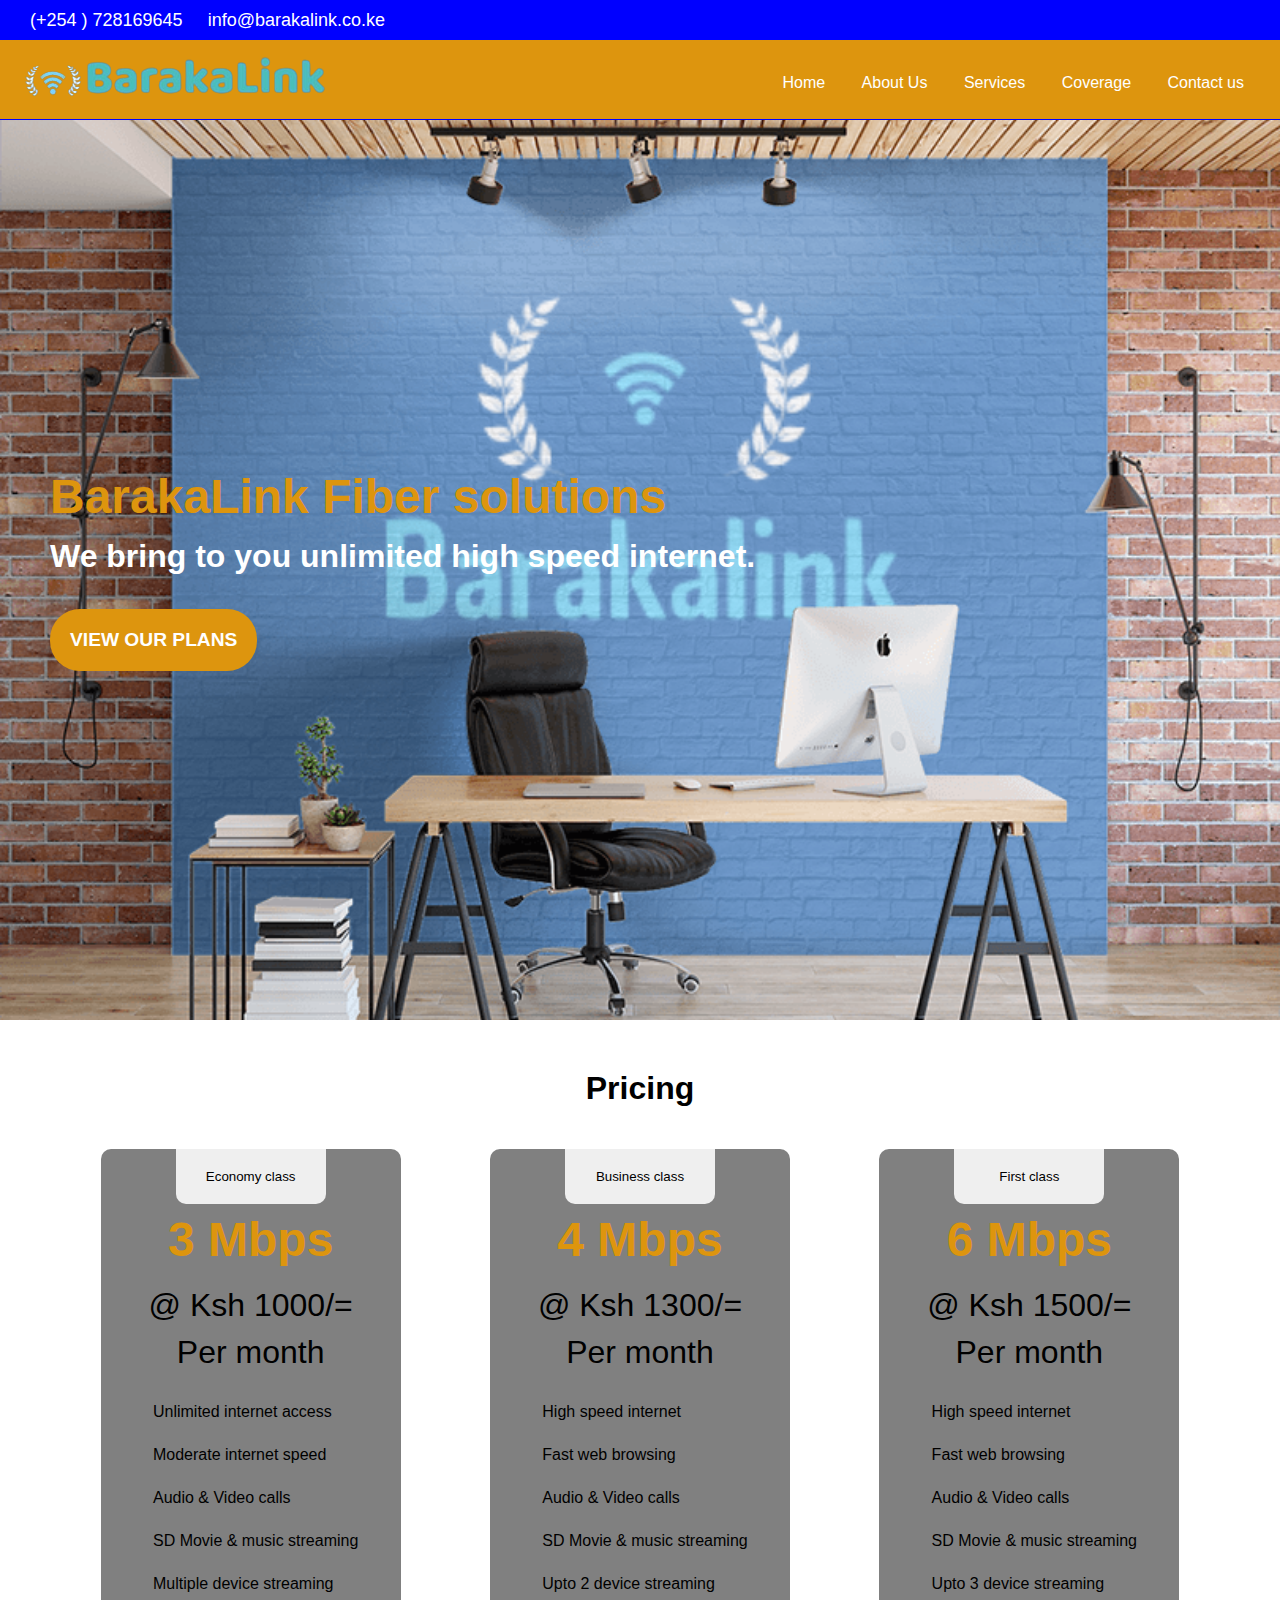
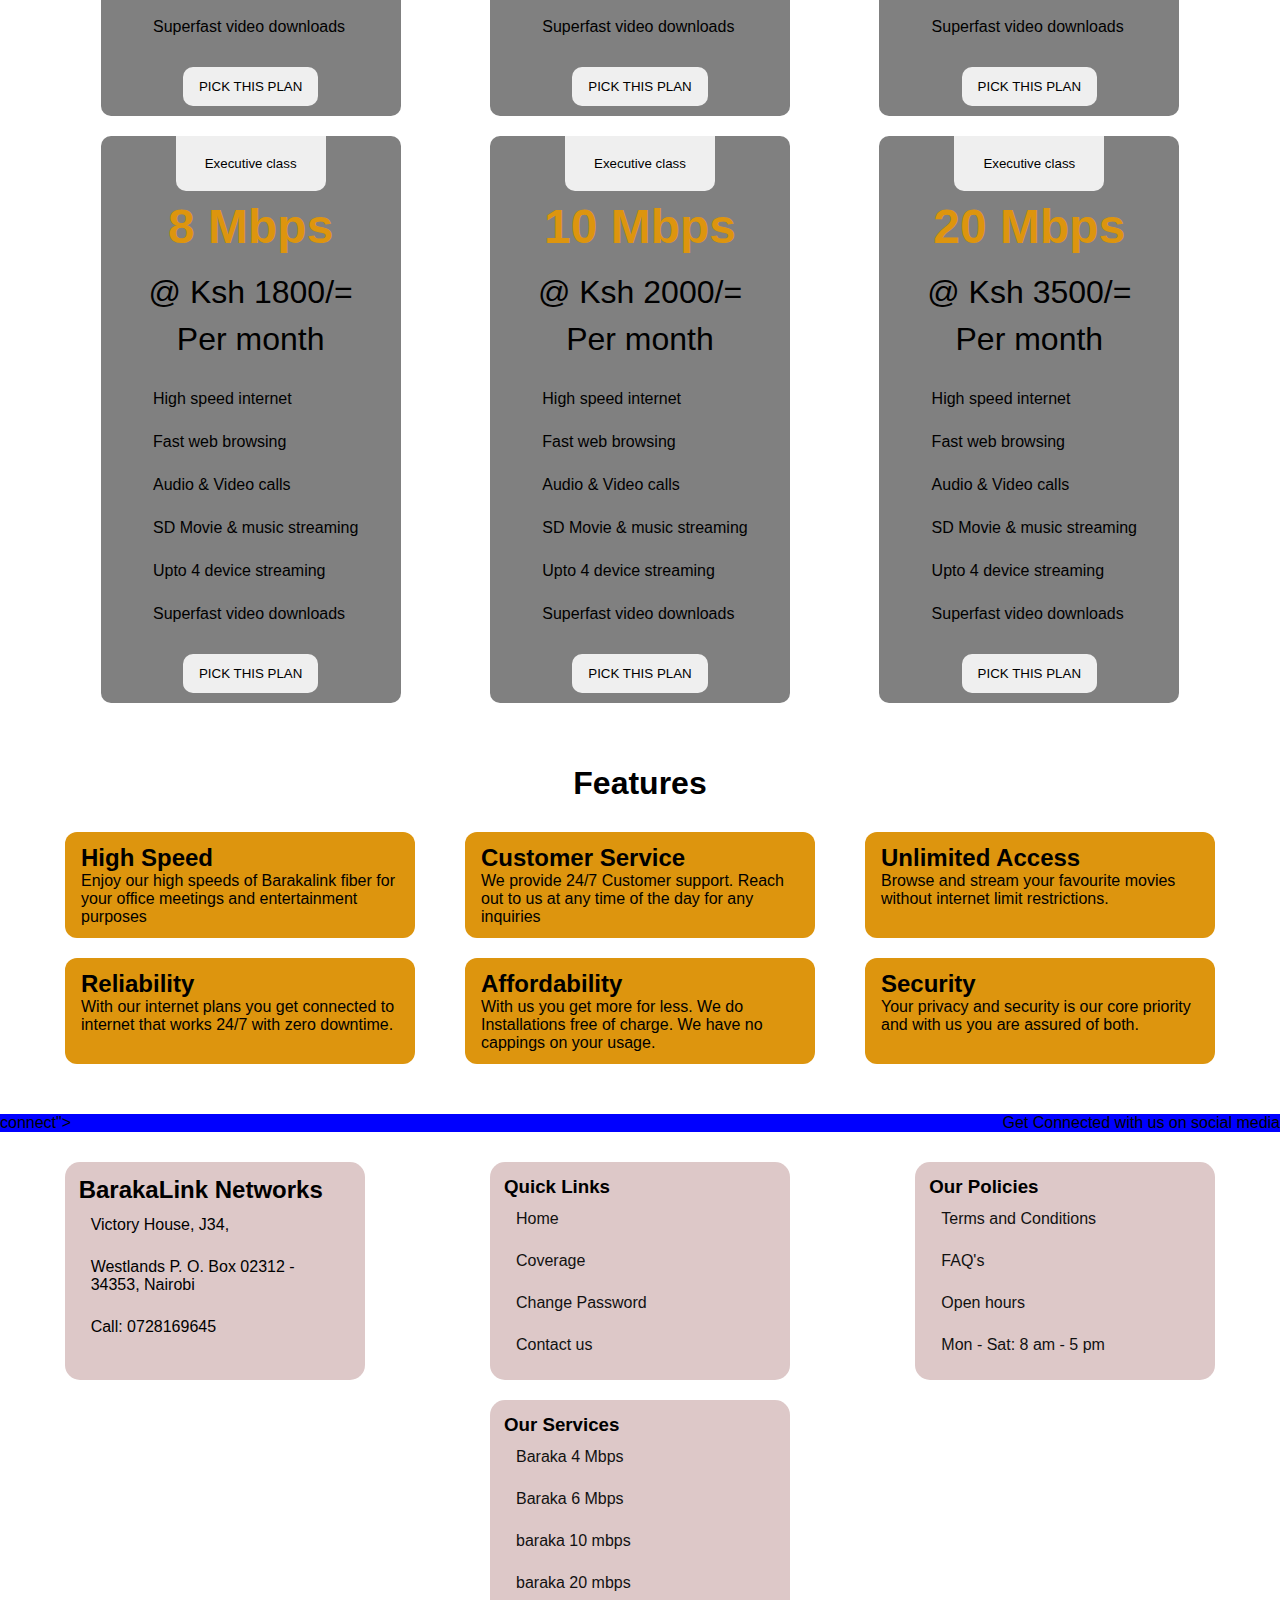
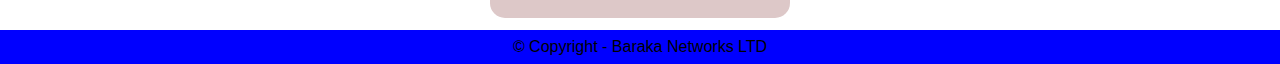
==== commit 760701da: "update about pages" ====
--- a/index.html
+++ b/index.html
@@ -8,7 +8,7 @@
 <link rel="stylesheet" href="https://cdnjs.cloudflare.com/ajax/libs/font-awesome/6.5.1/css/all.min.css" integrity="sha512-DTOQO9RWCH3ppGqcWaEA1BIZOC6xxalwEsw9c2QQeAIftl+Vegovlnee1c9QX4TctnWMn13TZye+giMm8e2LwA==" crossorigin="anonymous" referrerpolicy="no-referrer" />
 
 <body>
-	<div class="top-navbar">
+	<div class="top-navbar on-top">
 		<div class="top-contact">
 			<a href="#"><i class="fa-solid fa-phone"></i>  (+254 ) 728169645</a> 
 			<a href="#"><i class="fa-regular fa-envelope"></i>  info@barakalink.co.ke</a>
@@ -27,11 +27,11 @@
 			</div>
 
 			<div class="nav-links">
-				<a href="hero">Home</a>
-				<a href="about">About Us</a>
-				<a href="services">Services</a>
-				<a href="coverage">Coverage</a>
-				<a href="contact">Contact us</a>
+				<a href="#">Home</a>
+				<a href="#">About Us</a>
+				<a href="#">Services</a>
+				<a href="#">Coverage</a>
+				<a href="#">Contact us</a>
 			</div>
 			<div class="toggle-btn">
 				<i class="fa-solid fa-bars"></i>
@@ -52,10 +52,10 @@
 		<h1>BarakaLink Fiber solutions</h1>
 		<h2>We bring to you unlimited high speed internet. </h2>
 
-		<button>VIEW OUR PLANS</button>
-	</div>
-
-<div class="pricing section">
+		<button><a href="#pricing">VIEW OUR PLANS</a></button>
+	</div>
+
+<div class="pricing section" id="pricing">
 
 
 		<h1>Pricing</h1>
@@ -219,12 +219,12 @@
 
 	
 	<footer>
-		<div class="top-navbar">
-			<div class="top-contact">
+		<div class="social-media">
+		connect">
 				<p>Get Connected with us on social media</p>
 				
 			</div>
-			<div class="top-social">
+			<div class="connect">
 				<a href="#"><i class="fa-brands fa-facebook"></i></a> 
 				<a href="#"><i class="fa-brands fa-tiktok"></i></a>
 				<a href="#"><i class="fa-brands fa-x-twitter"></i></a>
@@ -234,7 +234,11 @@
 		<div class="footer-content">
 			<div class="footer-items">
 				<h2>BarakaLink Networks</h2>
-				<p>Victory House, J34, Westlands P. O. Box 02312 - 34353 Nairobi.</p>
+				<ul>
+					<li>Victory House, J34, </li>
+					<li> Westlands P. O. Box 02312 - 34353, Nairobi</li>
+					<li>Call: 0728169645</li>
+				</ul>
 				
 			</div>
 
@@ -244,13 +248,13 @@
 					<li><a href="#">Home</a></li>
 					<li><a href="#">Coverage</a></li>
 					<li><a href="#">Change Password</a></li>
-					<li><a href="#"> us</a></li>
+					<li><a href="#">Contact us</a></li>
 				</ul>
 			</div>
 			<div class="footer-items">
 				<h3>Our Policies</h3>
 				<ul>
-					<li><a href="#"> and Conditions</a></li>
+					<li><a href="#">Terms and Conditions</a></li>
 					<li><a href="#">FAQ's</a></li>
 					<li><a href="#">Open hours</a></li>
 					<li><a href="#">Mon - Sat: 8 am - 5 pm</a></li>
@@ -261,8 +265,9 @@
 				<ul>
 					<li><a href="#">Baraka 4 Mbps</a></li>
 					<li><a href="#">Baraka 6 Mbps</a></li>
-					<li><a href="#">Baraka 8 mbps</a> <li>
-					<li><a href="#">baraka 10 mbp</a>s</li>
+					<li><a href="#">baraka 10 mbps</a></li>
+					<li><a href="#">baraka 20 mbps</a></li>
+
 				</ul>
 			</div>
 			
@@ -273,22 +278,6 @@
 	</footer>
 
 
-	<script>
-		const toggleBtn = document.querySelector('.toggle-btn')
-		const toggleBtnIcon = document.querySelector('.toggle-btn i')
-		const dropDownMenu = document.querySelector('.dropdown-menu')
-
-
-		toggleBtn.onclick = function (){
-			dropDownMenu.classList.toggle('open')
-			const isOpen = dropDownMenu.classList.contains('open')
-
-			toggleBtnIcon.classList = isOpen
-			? 'fa-solid fa-xmark'
-			: 'fa-solid fa-bars'
-
-		}
-
-	</script>
+	<script src="script.js"></script>
 </body>
 </html>--- a/styles.css
+++ b/styles.css
@@ -127,7 +127,9 @@
 }
 .home-hero button:hover{
 	scale:1.05;
-	
+}
+.home-hero a{
+	color: var(--white-color);
 }
 .section{
 	margin: 50px;
@@ -212,6 +214,39 @@
 	border-radius: 12px;
 	align-self: stretch;
 }
+
+.hero{
+	background-image: url("images/streetlogo.png");
+	background-position: center;
+	background-repeat: no-repeat;
+	background-size: cover;
+	height: 50vh;
+	display: flex;
+	justify-content: center;
+	align-items: center;
+	flex-direction: column;
+	gap: 20px;
+}
+.hero a{
+	color: var(--black-color);
+
+}
+.hero a:hover{
+	color: var(--secondary-color);
+}
+footer .social-media{
+	background-color: var(--primary-color);
+	display: flex;
+	flex-wrap: wrap;
+	justify-content: space-between;
+	align-items: center;
+
+}
+footer .connect p, .connect a{
+	color: var(--white-color);
+	padding: 12px 16px;
+}
+
 .footer-content{
 	display: flex;
 	align-items: center;
@@ -229,6 +264,12 @@
 	border-radius: 15px;
 	padding: 14px;
 }
+.footer-items a{
+	color: var(--black-color);
+}
+.footer-items li{
+	padding: 12px;
+}
 
 .copyright{
 	text-align: center;
@@ -253,4 +294,11 @@
 		left: 2rem;
 		width: unset;
 	}
+	.social-media{
+		flex-direction: column;
+		
+	}
+	.social-media .connect{
+		margin-bottom: 10px;
+	}
 }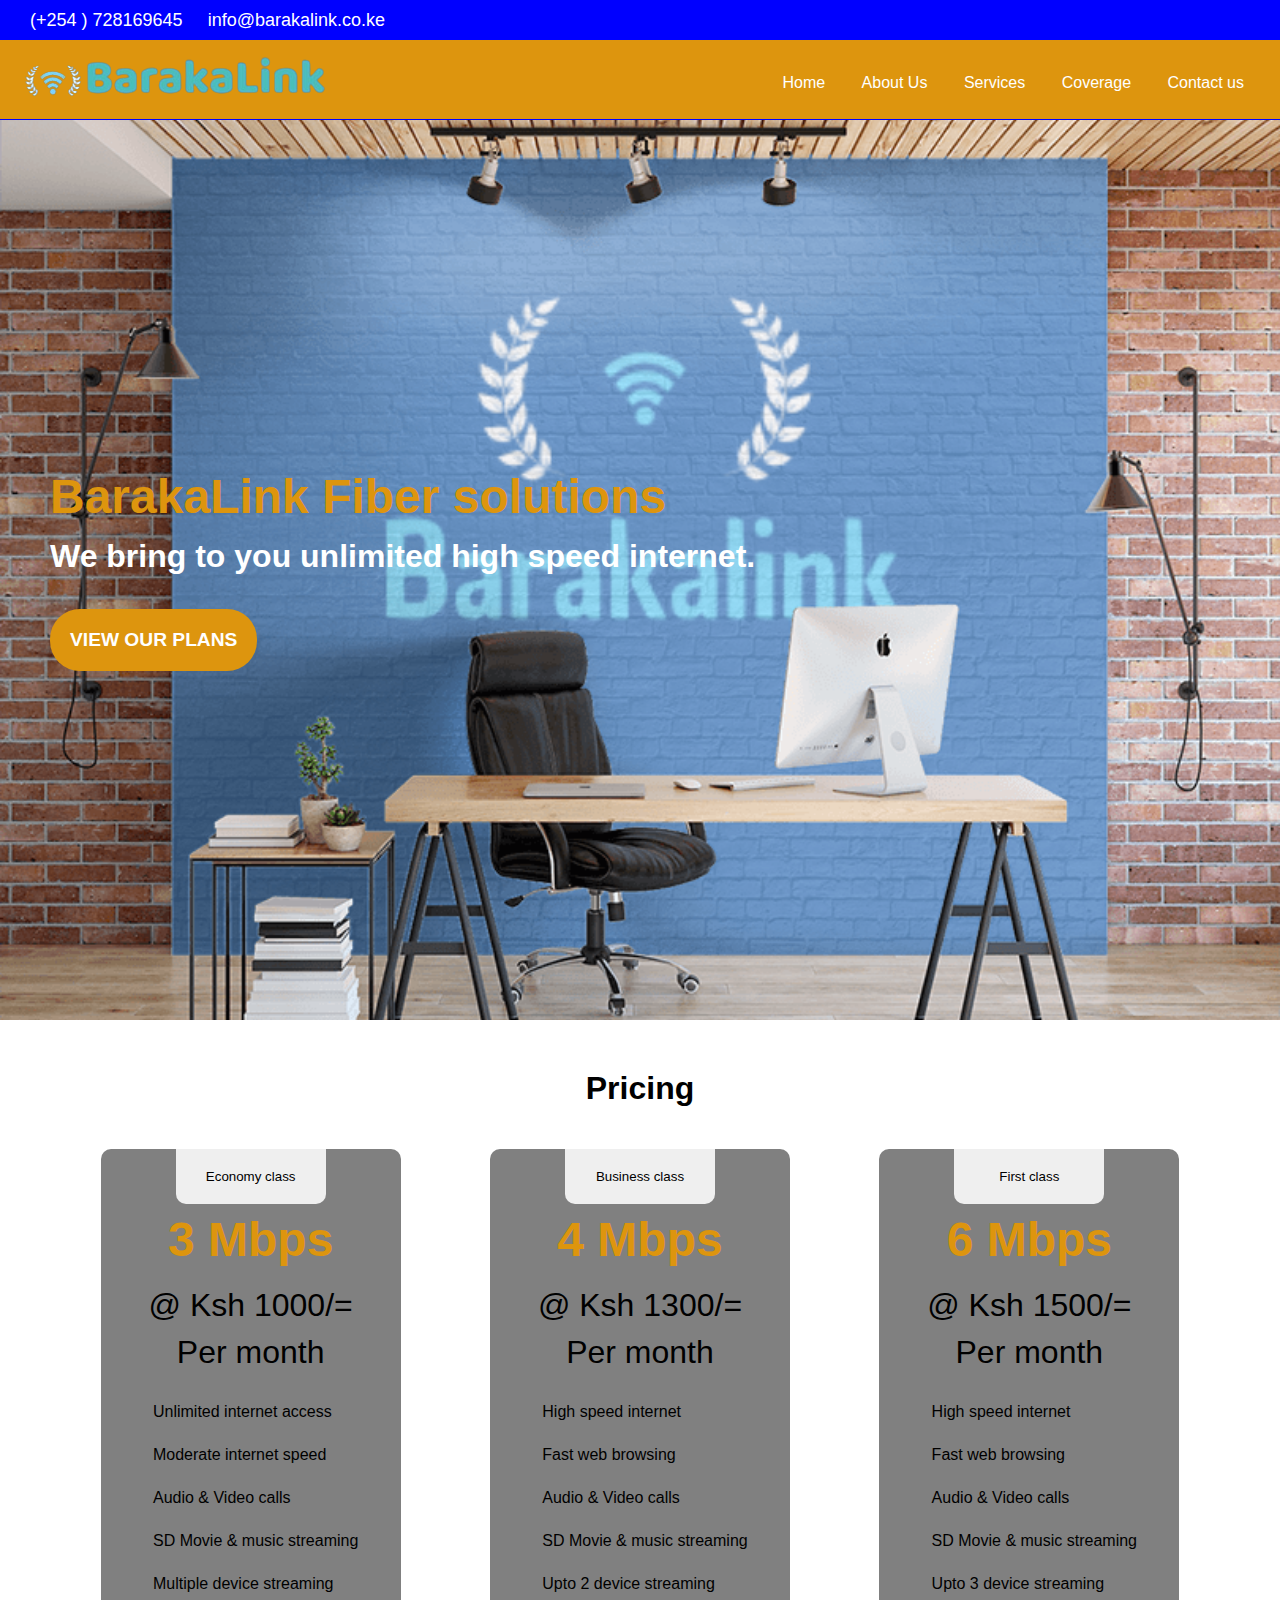
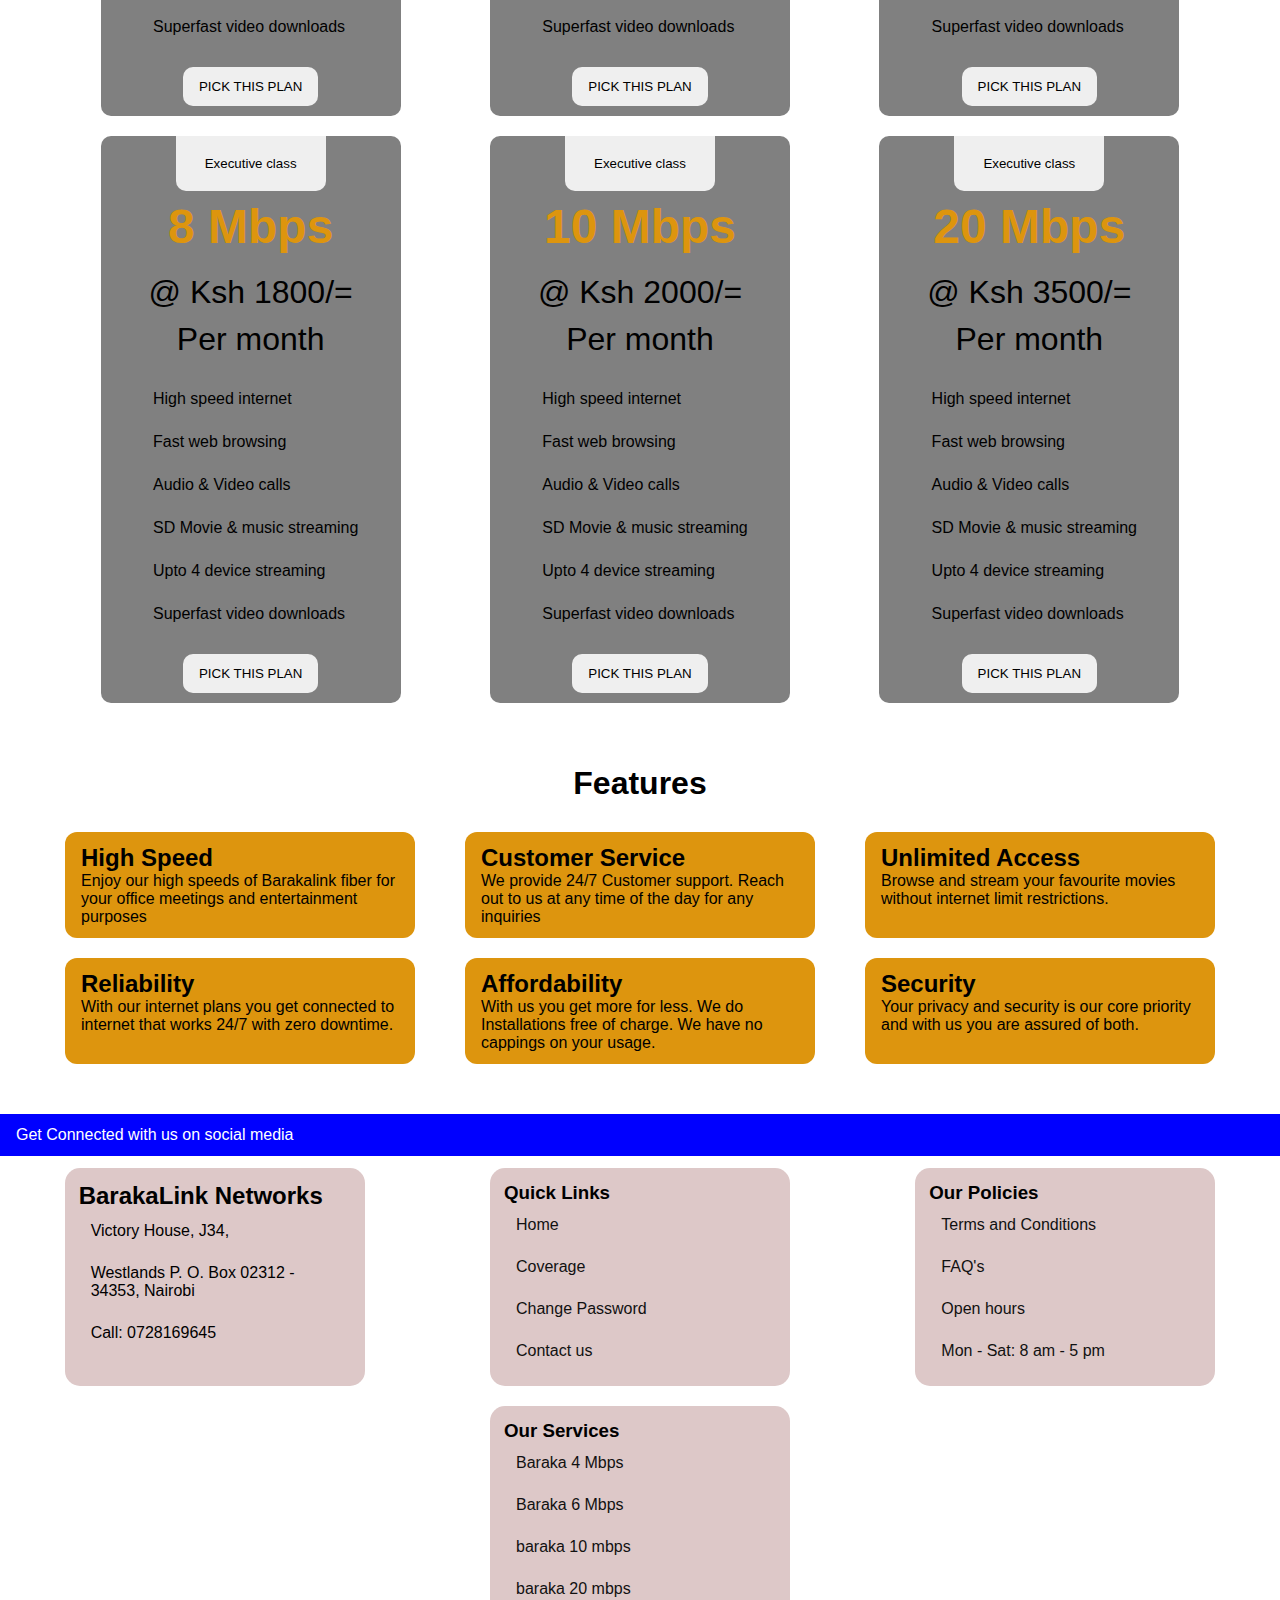
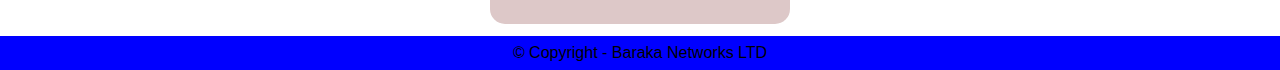
==== commit b3904b30: "Update index.html" ====
--- a/index.html
+++ b/index.html
@@ -220,7 +220,7 @@
 	
 	<footer>
 		<div class="social-media">
-		connect">
+			<div class ="connect">
 				<p>Get Connected with us on social media</p>
 				
 			</div>
@@ -280,4 +280,4 @@
 
 	<script src="script.js"></script>
 </body>
-</html>+</html>
